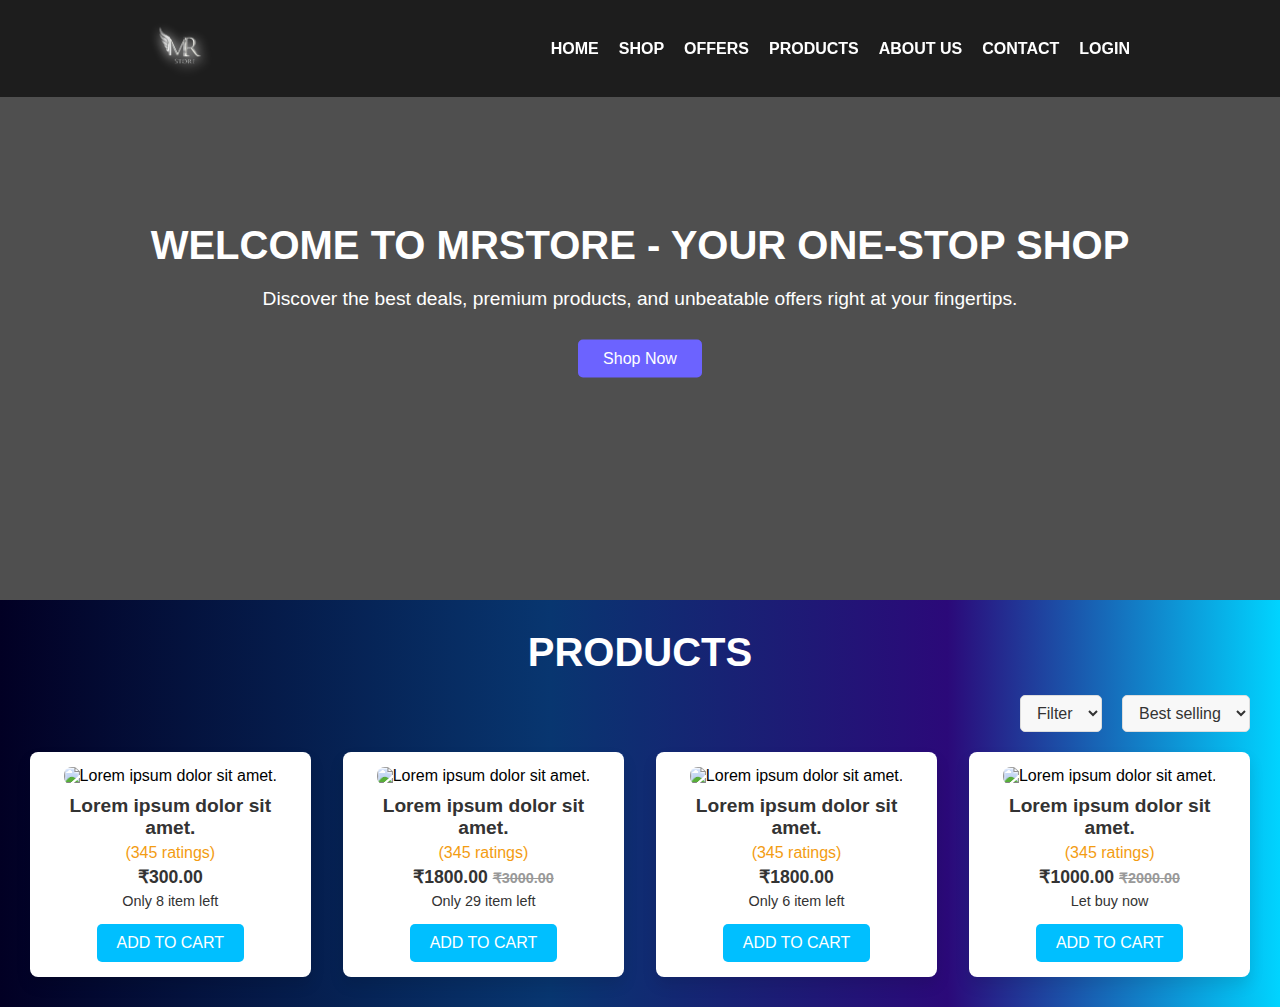
==== index.html @ 5c13b413 "change" ====
<!DOCTYPE html>
<html lang="en">
  <head>
    <meta charset="UTF-8" />
    <meta name="viewport" content="width=device-width, initial-scale=1.0" />
    <title>Mr Store</title>
    <link rel="stylesheet" href="styles/home.css" />
    <!-- FontAwesome For Icons -->
    <script
      src="https://kit.fontawesome.com/cb104e752f.js"
      crossorigin="anonymous"
    ></script>
  </head>
  <body>
    <!-- ----------------- -->
    <!-- Header Section -->
    <!-- ----------------- -->

    <div class="header">
      <!-- Navbar Section -->
      <div class="navbar">
        <div class="logo">
          <a href="index.html" class="logo-name">
            <img
              src="imges/logo/logo.png"
              alt="logo"
              height="50"
              width="60"
              class="logo-sec"
            />
          </a>
        </div>
        <!-- <div class="toggle-btn" onclick="toggleMenu()">☰</div> -->
        <div class="nav-links" id="nav-links">
          <a href="index.html" class="nav-link-part">HOME</a>
          <a href="#shop-section" class="nav-link-part">SHOP</a>
          <a href="#offers-section" class="nav-link-part">OFFERS</a>
          <a href="#products-section" class="nav-link-part">PRODUCTS</a>
          <a href="#about-section" class="nav-link-part">ABOUT US</a>
          <a href="#contact-section" class="nav-link-part">CONTACT</a>
          <a href="pages/login.html" class="nav-link-part">LOGIN</a>
        </div>
      </div>

      <!-- Header Content -->
      <div class="header-content">
        <h1>WELCOME TO MRSTORE - YOUR ONE-STOP SHOP</h1>
        <p>
          Discover the best deals, premium products, and unbeatable offers right
          at your fingertips.
        </p>
        <button>Shop Now</button>
      </div>
    </div>

    <!-- ----------------- -->
    <!-- Product Section -->
    <!-- ----------------- -->

    <div class="container">
      <div class="product-title"><h1>Products</h1></div>

      <div class="product-header">
        <select>
          <option>Filter</option>
        </select>
        <select>
          <option>Best selling</option>
        </select>
      </div>
      <div class="products">
        <div class="product">
          <img
            alt="Lorem ipsum dolor sit amet."
            height="200"
            src="https://content.jdmagicbox.com/quickquotes/images_main/glow-in-dark-sticker-t-shirt-2111349432-3ffc0wdz.jpg?impolicy=queryparam&im=Resize=(360,360),aspect=fit"
            width="200"
          />
          <h3>Lorem ipsum dolor sit amet.</h3>
          <div class="ratings">
            <i class="fas fa-star"> </i>
            <i class="fas fa-star"> </i>
            <i class="fas fa-star"> </i>
            <i class="fas fa-star"> </i>
            <i class="fas fa-star"> </i>
            (345 ratings)
          </div>
          <div class="price">₹300.00</div>
          <div class="stock">
            <i class="fas fa-bolt"> </i>
            Only 8 item left
          </div>
          <button class="product-add-cart">ADD TO CART</button>
        </div>
        <div class="product">
          <img
            alt="Lorem ipsum dolor sit amet."
            height="200"
            src="https://content.jdmagicbox.com/quickquotes/images_main/glow-in-dark-sticker-t-shirt-2111349432-3ffc0wdz.jpg?impolicy=queryparam&im=Resize=(360,360),aspect=fit"
            width="200"
          />
          <h3>Lorem ipsum dolor sit amet.</h3>
          <div class="ratings">
            <i class="fas fa-star"> </i>
            <i class="fas fa-star"> </i>
            <i class="fas fa-star"> </i>
            <i class="fas fa-star"> </i>
            <i class="fas fa-star"> </i>
            (345 ratings)
          </div>
          <div class="price">
            ₹1800.00
            <span class="old-price"> ₹3000.00 </span>
          </div>
          <div class="stock">
            <i class="fas fa-bolt"> </i>
            Only 29 item left
          </div>
          <button class="product-add-cart">ADD TO CART</button>
        </div>
        <div class="product">
          <img
            alt="Lorem ipsum dolor sit amet."
            height="200"
            src="https://content.jdmagicbox.com/quickquotes/images_main/glow-in-dark-sticker-t-shirt-2111349432-3ffc0wdz.jpg?impolicy=queryparam&im=Resize=(360,360),aspect=fit"
            width="200"
          />
          <h3>Lorem ipsum dolor sit amet.</h3>
          <div class="ratings">
            <i class="fas fa-star"> </i>
            <i class="fas fa-star"> </i>
            <i class="fas fa-star"> </i>
            <i class="fas fa-star"> </i>
            <i class="fas fa-star"> </i>
            (345 ratings)
          </div>
          <div class="price">₹1800.00</div>
          <div class="stock">
            <i class="fas fa-bolt"> </i>
            Only 6 item left
          </div>
          <button class="product-add-cart">ADD TO CART</button>
        </div>
        <div class="product">
          <img
            alt="Lorem ipsum dolor sit amet."
            height="200"
            src="https://content.jdmagicbox.com/quickquotes/images_main/glow-in-dark-sticker-t-shirt-2111349432-3ffc0wdz.jpg?impolicy=queryparam&im=Resize=(360,360),aspect=fit"
            width="200"
          />
          <h3>Lorem ipsum dolor sit amet.</h3>
          <div class="ratings">
            <i class="fas fa-star"> </i>
            <i class="fas fa-star"> </i>
            <i class="fas fa-star"> </i>
            <i class="fas fa-star"> </i>
            <i class="fas fa-star"> </i>
            (345 ratings)
          </div>
          <div class="price">
            ₹1000.00
            <span class="old-price"> ₹2000.00 </span>
          </div>
          <div class="stock">
            <i class="fas fa-bolt"> </i>
            Let buy now
          </div>
          <button class="product-add-cart">ADD TO CART</button>
        </div>
      </div>
    </div>
    <!-- ----------------- -->
    <!-- Popup Notification -->
    <!-- ----------------- -->

    <div id="popup" class="popup">Product added successfully</div>

    <script src="scripts/script.js"></script>
  </body>
</html>
---- styles/home.css ----
/* General Styling */
* {
  margin: 0;
  padding: 0;
  box-sizing: border-box;
  font-family: "Roboto", sans-serif;
}
html {
  scroll-behavior: smooth;
}

:root {
  --primary-color: #1e90ff;
  --secondary-color: #6c63ff;
  --white: #ffffff;
  --bg-overlay: rgba(0, 0, 0, 0.692);
}

/* =============== */
/* Header Section */
/* =============== */

.header {
  background: linear-gradient(var(--bg-overlay), var(--bg-overlay)),
    url("https://img.freepik.com/free-psd/3d-rendering-ecommerce-background_23-2151386708.jpg");
  height: 600px;
  position: relative;
  background-size: cover;
  background-position: center;
  background-attachment: fixed;
  color: var(--white);
  animation: fadeIn 1.5s ease;
}

@keyframes fadeIn {
  from {
    opacity: 0;
  }
  to {
    opacity: 1;
  }
}

/* Navbar */
.navbar {
  display: flex;
  justify-content: space-between;
  align-items: center;
  padding: 20px 150px;
  background: #0c0c0cbd;
  position: fixed;
  width: 100%;
  top: 0;
  z-index: 10;
}

.logo-name {
  font-size: 1.8rem;
  color: var(--white);
  font-weight: bold;
  text-decoration: none;
}

.nav-links {
  display: flex;
  gap: 20px;
}

.nav-link-part {
  color: var(--white);
  text-decoration: none;
  font-size: 1rem;
  position: relative;
  font-weight: 600;
  transition: color 0.3s ease;
}

.nav-link-part::after {
  content: "";
  width: 100%;
  height: 3px;
  background-color: var(--secondary-color);
  position: absolute;
  bottom: -5px;
  left: 0;
  transform: scaleX(0);
  transition: transform 0.3s ease;
}

.nav-link-part:hover {
  color: var(--primary-color);
}

.nav-link-part:hover::after {
  transform: scaleX(1);
}

/* Header Content */
.header-content {
  text-align: center;
  position: absolute;
  top: 50%;
  left: 50%;
  width: 80%;
  transform: translate(-50%, -50%);
  animation: slideIn 1s ease forwards;
}

@keyframes slideIn {
  from {
    opacity: 0;
    transform: translate(-50%, 60%);
  }
  to {
    opacity: 1;
    transform: translate(-50%, -50%);
  }
}
.logo-sec {
  filter: drop-shadow(2px 4px 6px white);
}
.header-content h1 {
  font-size: 2.5rem;
  margin-bottom: 20px;
  font-weight: 700;
  color: var(--white);
}

.header-content p {
  font-size: 1.2rem;
  margin-bottom: 30px;
  color: var(--white);
}

.header-content button {
  background-color: var(--secondary-color);
  color: var(--white);
  border: none;
  padding: 10px 25px;
  font-size: 1rem;
  border-radius: 5px;
  transition: transform 0.3s ease, background-color 0.3s ease;
}

.header-content button:hover {
  background-color: var(--primary-color);
  cursor: pointer;
}
/* =============== */
/* Product Section */
/* =============== */

.container {
  padding: 30px 30px;
  animation: fadeInContainer 1.2s ease;
  background: linear-gradient(
    90deg,
    rgba(2, 0, 36, 1) 0%,
    rgba(8, 54, 112, 1) 43%,
    rgba(43, 9, 121, 1) 74%,
    rgba(0, 212, 255, 1) 100%
  );
}

@keyframes fadeInContainer {
  from {
    opacity: 0;
  }
  to {
    opacity: 1;
  }
}

.product-title h1 {
  font-size: 2.5rem;
  text-align: center;
  color: #ffffff;
  font-weight: 700;
  margin-bottom: 20px;
  text-transform: uppercase;
}

.product-header {
  display: flex;
  justify-content: flex-end;
  align-items: center;
  gap: 20px;
  margin-bottom: 20px;
}

.product-header select {
  padding: 8px 12px;
  font-size: 1rem;
  border-radius: 5px;
  border: 1px solid #ddd;
  background-color: #f8f8f8;
  color: #333;
  transition: all 0.3s ease;
}

.product-header select:hover {
  border-color: #00bfff;
  box-shadow: 0 2px 5px rgba(0, 0, 0, 0.2);
}

.products {
  display: flex;
  justify-content: space-between;
  flex-wrap: wrap;
  gap: 20px;
}

/* Product Card */
.product {
  background: #ffffff;
  border-radius: 8px;
  width: 23%;
  padding: 15px;
  box-shadow: 0 8px 15px rgba(0, 0, 0, 0.1);
  transition: transform 0.3s ease, box-shadow 0.3s ease;
  position: relative;
  overflow: hidden;
  cursor: pointer;
  text-align: center;
}

.product:hover {
  /* transform: translateY(-10px); */
  box-shadow: 0 12px 20px rgba(0, 0, 0, 0.2);
}

.product img {
  max-width: 100%;
  height: auto;
  border-radius: 8px;
  transition: transform 0.3s ease;
}

.product:hover img {
  transform: scale(1.05);
}

.product h3 {
  font-size: 1.2rem;
  color: #333;
  margin-top: 10px;
  transition: color 0.3s ease;
}

.product:hover h3 {
  color: #007bff;
}

.ratings {
  font-size: 1rem;
  color: #f39c12;
  margin: 5px 0;
}

.price {
  font-size: 1.1rem;
  color: #333;
  font-weight: 600;
  margin: 5px 0;
}

.old-price {
  text-decoration: line-through;
  color: #999;
  font-size: 0.9rem;
}

.stock {
  font-size: 0.9rem;
  color: #333;
  margin: 5px 0;
}

.stock i {
  color: #ff6347;
}

.product button {
  background-color: #00bfff;
  color: #fff;
  border: none;
  padding: 10px 20px;
  border-radius: 5px;
  cursor: pointer;
  font-size: 1rem;
  margin-top: 10px;
  transition: background-color 0.3s ease, transform 0.3s ease;
}

.product button:hover {
  background-color: #009acd;
  transform: translateY(-3px);
}

.product:hover::before {
  opacity: 1;
}

/* =============== */
/* Popup Styling */
/* =============== */

.popup {
  position: fixed;
  top: 23%;
  left: 10%;
  transform: translate(-50%, -50%);
  padding: 10px 20px;
  background-color: #4caf50;
  color: white;
  font-size: 16px;
  border-radius: 5px;
  opacity: 0;
  transition: opacity 0.5s ease, visibility 0.5s ease;
  visibility: hidden;
  z-index: 1000;
}

.popup.show {
  opacity: 1;
  visibility: visible;
}
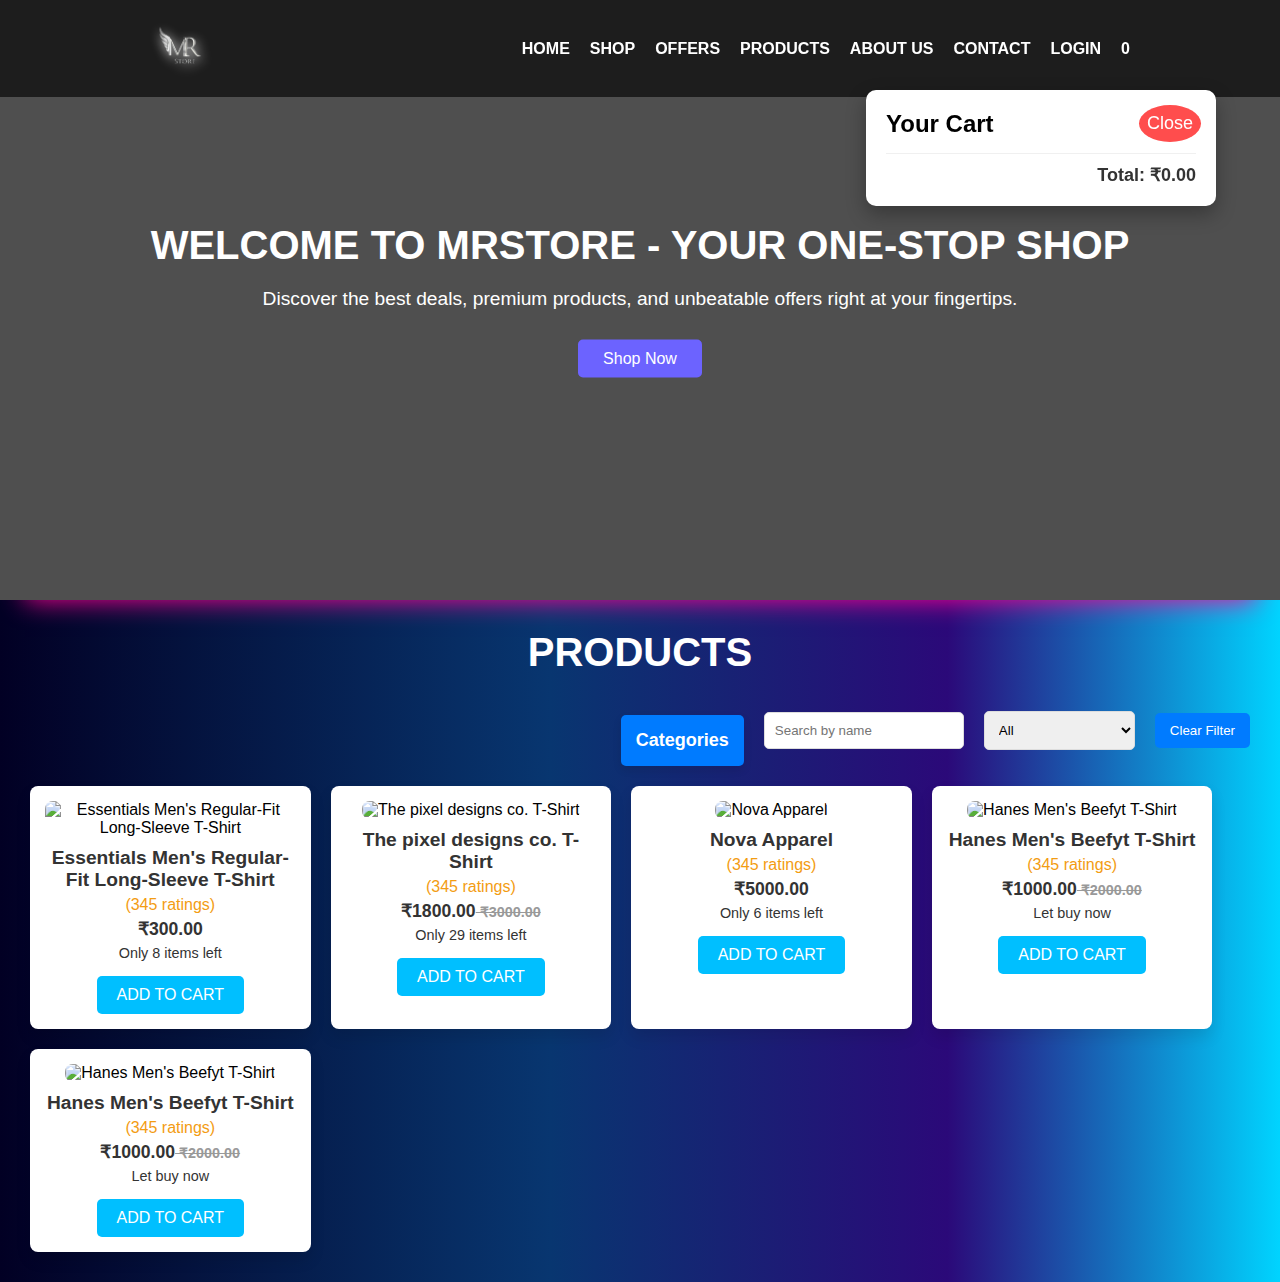
==== commit 11220310: "change" ====
--- a/index.html
+++ b/index.html
@@ -39,6 +39,10 @@
           <a href="#about-section" class="nav-link-part">ABOUT US</a>
           <a href="#contact-section" class="nav-link-part">CONTACT</a>
           <a href="pages/login.html" class="nav-link-part">LOGIN</a>
+          <a class="nav-link-part" id="add-to-cart">
+            <i class="fa-solid fa-cart-shopping"></i>
+            <span id="cart-count">0</span>
+          </a>
         </div>
       </div>
 
@@ -53,121 +57,54 @@
       </div>
     </div>
 
-    <!-- ----------------- -->
-    <!-- Product Section -->
-    <!-- ----------------- -->
-
     <div class="container">
       <div class="product-title"><h1>Products</h1></div>
 
+      <!-- Filter and Search Section -->
       <div class="product-header">
-        <select>
-          <option>Filter</option>
+        <!-- Category Section -->
+        <div class="category-section">
+          <h2 class="category-title" onclick="toggleCategory()">Categories</h2>
+          <div class="category-content">
+            <ul>
+              <li>Clothing</li>
+              <li>Accessories</li>
+              <li>Shoes</li>
+              <li>Electronics</li>
+            </ul>
+          </div>
+        </div>
+        <input
+          type="text"
+          class="product-search"
+          placeholder="Search by name"
+          oninput="filterBySearch(event)"
+        />
+        <select onchange="filterByCriteria(this.value)" id="filter-select">
+          <option value="all">All</option>
+          <option value="low-to-high">Price: Low to High</option>
+          <option value="high-to-low">Price: High to Low</option>
+          <option value="sale">On Sale</option>
         </select>
-        <select>
-          <option>Best selling</option>
-        </select>
+
+        <button class="clear-filter" onclick="clearFilters()">
+          Clear Filter
+        </button>
       </div>
-      <div class="products">
-        <div class="product">
-          <img
-            alt="Lorem ipsum dolor sit amet."
-            height="200"
-            src="https://content.jdmagicbox.com/quickquotes/images_main/glow-in-dark-sticker-t-shirt-2111349432-3ffc0wdz.jpg?impolicy=queryparam&im=Resize=(360,360),aspect=fit"
-            width="200"
-          />
-          <h3>Lorem ipsum dolor sit amet.</h3>
-          <div class="ratings">
-            <i class="fas fa-star"> </i>
-            <i class="fas fa-star"> </i>
-            <i class="fas fa-star"> </i>
-            <i class="fas fa-star"> </i>
-            <i class="fas fa-star"> </i>
-            (345 ratings)
-          </div>
-          <div class="price">₹300.00</div>
-          <div class="stock">
-            <i class="fas fa-bolt"> </i>
-            Only 8 item left
-          </div>
-          <button class="product-add-cart">ADD TO CART</button>
-        </div>
-        <div class="product">
-          <img
-            alt="Lorem ipsum dolor sit amet."
-            height="200"
-            src="https://content.jdmagicbox.com/quickquotes/images_main/glow-in-dark-sticker-t-shirt-2111349432-3ffc0wdz.jpg?impolicy=queryparam&im=Resize=(360,360),aspect=fit"
-            width="200"
-          />
-          <h3>Lorem ipsum dolor sit amet.</h3>
-          <div class="ratings">
-            <i class="fas fa-star"> </i>
-            <i class="fas fa-star"> </i>
-            <i class="fas fa-star"> </i>
-            <i class="fas fa-star"> </i>
-            <i class="fas fa-star"> </i>
-            (345 ratings)
-          </div>
-          <div class="price">
-            ₹1800.00
-            <span class="old-price"> ₹3000.00 </span>
-          </div>
-          <div class="stock">
-            <i class="fas fa-bolt"> </i>
-            Only 29 item left
-          </div>
-          <button class="product-add-cart">ADD TO CART</button>
-        </div>
-        <div class="product">
-          <img
-            alt="Lorem ipsum dolor sit amet."
-            height="200"
-            src="https://content.jdmagicbox.com/quickquotes/images_main/glow-in-dark-sticker-t-shirt-2111349432-3ffc0wdz.jpg?impolicy=queryparam&im=Resize=(360,360),aspect=fit"
-            width="200"
-          />
-          <h3>Lorem ipsum dolor sit amet.</h3>
-          <div class="ratings">
-            <i class="fas fa-star"> </i>
-            <i class="fas fa-star"> </i>
-            <i class="fas fa-star"> </i>
-            <i class="fas fa-star"> </i>
-            <i class="fas fa-star"> </i>
-            (345 ratings)
-          </div>
-          <div class="price">₹1800.00</div>
-          <div class="stock">
-            <i class="fas fa-bolt"> </i>
-            Only 6 item left
-          </div>
-          <button class="product-add-cart">ADD TO CART</button>
-        </div>
-        <div class="product">
-          <img
-            alt="Lorem ipsum dolor sit amet."
-            height="200"
-            src="https://content.jdmagicbox.com/quickquotes/images_main/glow-in-dark-sticker-t-shirt-2111349432-3ffc0wdz.jpg?impolicy=queryparam&im=Resize=(360,360),aspect=fit"
-            width="200"
-          />
-          <h3>Lorem ipsum dolor sit amet.</h3>
-          <div class="ratings">
-            <i class="fas fa-star"> </i>
-            <i class="fas fa-star"> </i>
-            <i class="fas fa-star"> </i>
-            <i class="fas fa-star"> </i>
-            <i class="fas fa-star"> </i>
-            (345 ratings)
-          </div>
-          <div class="price">
-            ₹1000.00
-            <span class="old-price"> ₹2000.00 </span>
-          </div>
-          <div class="stock">
-            <i class="fas fa-bolt"> </i>
-            Let buy now
-          </div>
-          <button class="product-add-cart">ADD TO CART</button>
-        </div>
+
+      <div id="no-results" style="display: none">
+        No items found &nbsp;<i class="fa-solid fa-ban"></i>
       </div>
+
+      <div class="products" id="productContainer"></div>
+    </div>
+
+    <!-- Cart Modal (hidden by default) -->
+    <div id="cart-modal" class="cart-modal">
+      <h2>Your Cart</h2>
+      <ul id="cart-items"></ul>
+      <div id="cart-total" class="cart-total">Total: ₹0.00</div>
+      <button id="close-cart">Close</button>
     </div>
     <!-- ----------------- -->
     <!-- Popup Notification -->
--- a/styles/home.css
+++ b/styles/home.css
@@ -1,4 +1,3 @@
-/* General Styling */
 * {
   margin: 0;
   padding: 0;
@@ -30,6 +29,7 @@
   background-attachment: fixed;
   color: var(--white);
   animation: fadeIn 1.5s ease;
+  box-shadow: 0px -25px 25px -25px #ffffff, 0px 25px 25px -25px #ff0095;
 }
 
 @keyframes fadeIn {
@@ -147,10 +147,154 @@
   cursor: pointer;
 }
 /* =============== */
+/* cart Section */
+/* =============== */
+/* General Cart Modal Styling */
+#cart-modal {
+  position: fixed;
+  top: 10%;
+  right: 5%;
+  width: 350px;
+  max-height: 80vh;
+  overflow-y: auto;
+  background: #fff;
+  box-shadow: 0 8px 20px rgba(0, 0, 0, 0.3);
+  border-radius: 10px;
+  padding: 20px;
+  transition: transform 0.3s ease-in-out, opacity 0.3s ease;
+  opacity: 1;
+  z-index: 1000;
+}
+
+#cart-modal.slide-in {
+  transform: translateX(0);
+  opacity: 1;
+}
+
+#cart-modal.slide-out {
+  transform: translateX(100%);
+  opacity: 0;
+}
+
+#cart-items p {
+  text-align: center;
+  color: #777;
+}
+
+/* Cart Item Styling */
+.cart-item {
+  display: flex;
+  align-items: center;
+  padding: 15px;
+  border-bottom: 1px solid #f0f0f0;
+  position: relative;
+  transition: box-shadow 0.3s ease;
+  margin-bottom: 10px;
+}
+
+.cart-item:hover {
+  box-shadow: 0 4px 10px rgba(0, 0, 0, 0.1);
+  transform: scale(1.02);
+}
+
+/* Cart Item Image */
+.cart-item img {
+  width: 60px;
+  height: 60px;
+  border-radius: 10px;
+  margin-right: 15px;
+  box-shadow: 0 2px 6px rgba(0, 0, 0, 0.2);
+}
+
+/* Cart Item Details */
+.cart-item-details {
+  flex-grow: 1;
+  color: #333;
+}
+
+.cart-item-details h4 {
+  margin: 0;
+  font-size: 16px;
+  font-weight: 600;
+  color: #333;
+}
+
+.cart-item-details p {
+  margin: 5px 0;
+  font-size: 14px;
+  color: #777;
+}
+
+/* Quantity Controls */
+.quantity-controls {
+  display: flex;
+  align-items: center;
+  margin-top: 8px;
+}
+
+.quantity-controls button {
+  background-color: #007bff;
+  border: none;
+  color: white;
+  padding: 5px 10px;
+  border-radius: 5px;
+  cursor: pointer;
+  font-size: 16px;
+  transition: background-color 0.3s ease, transform 0.2s;
+}
+
+.quantity-controls button:hover {
+  background-color: #0056b3;
+  transform: scale(1.1);
+}
+
+.quantity-controls button:active {
+  transform: scale(1);
+}
+
+.quantity-controls span {
+  margin: 0 10px;
+  font-weight: 500;
+  font-size: 16px;
+  color: #333;
+}
+
+/* Total Price Styling */
+#cart-total {
+  font-size: 18px;
+  font-weight: bold;
+  color: #333;
+  text-align: right;
+  margin-top: 15px;
+  border-top: 1px solid #f0f0f0;
+  padding-top: 10px;
+}
+
+/* Close Cart Modal Button */
+#close-cart {
+  position: absolute;
+  top: 15px;
+  right: 15px;
+  background: #ff4d4d;
+  color: white;
+  font-size: 18px;
+  border: none;
+  cursor: pointer;
+  padding: 8px;
+  border-radius: 50%;
+  transition: background-color 0.3s;
+}
+
+#close-cart:hover {
+  background: #ff1a1a;
+}
+
+/* =============== */
 /* Product Section */
 /* =============== */
 
 .container {
+  box-shadow: 0px -15px 15px -15px #fefefe, 0px 15px 15px -15px #fefefe;
   padding: 30px 30px;
   animation: fadeInContainer 1.2s ease;
   background: linear-gradient(
@@ -188,24 +332,77 @@
   margin-bottom: 20px;
 }
 
+.product-search {
+  padding: 10px;
+  border: 1px solid #ddd;
+  border-radius: 5px;
+  width: 200px;
+}
+
 .product-header select {
-  padding: 8px 12px;
-  font-size: 1rem;
-  border-radius: 5px;
+  padding: 10px;
   border: 1px solid #ddd;
-  background-color: #f8f8f8;
-  color: #333;
-  transition: all 0.3s ease;
-}
-
-.product-header select:hover {
-  border-color: #00bfff;
-  box-shadow: 0 2px 5px rgba(0, 0, 0, 0.2);
-}
-
+  border-radius: 5px;
+}
+
+.clear-filter {
+  padding: 10px 15px;
+  background-color: #007bff;
+  color: #fff;
+  border: none;
+  border-radius: 5px;
+  cursor: pointer;
+}
+
+.clear-filter:hover {
+  background-color: #0056b3;
+}
+
+.category-section {
+  margin-top: 20px;
+  border-radius: 5px;
+  box-shadow: 0 4px 8px rgba(0, 0, 0, 0.1);
+}
+
+.category-title {
+  padding: 15px;
+  cursor: pointer;
+  font-size: 18px;
+  background-color: #007bff;
+  color: white;
+  border-radius: 5px;
+  text-align: center;
+  transition: background-color 0.3s;
+}
+
+.category-title:hover {
+  background-color: #0056b3;
+}
+
+.category-content {
+  display: none;
+  padding: 10px 15px;
+}
+
+.category-content ul {
+  list-style: none;
+  padding: 0;
+  margin: 0;
+}
+
+.category-content li {
+  padding: 5px 0;
+}
+
+#no-results {
+  font-weight: 600;
+  text-align: center;
+  padding: 20px;
+  font-size: 24px;
+  color: #ddd;
+}
 .products {
   display: flex;
-  justify-content: space-between;
   flex-wrap: wrap;
   gap: 20px;
 }
@@ -231,7 +428,9 @@
 
 .product img {
   max-width: 100%;
-  height: auto;
+  height: 210px;
+  object-position: center;
+  object-fit: contain;
   border-radius: 8px;
   transition: transform 0.3s ease;
 }
